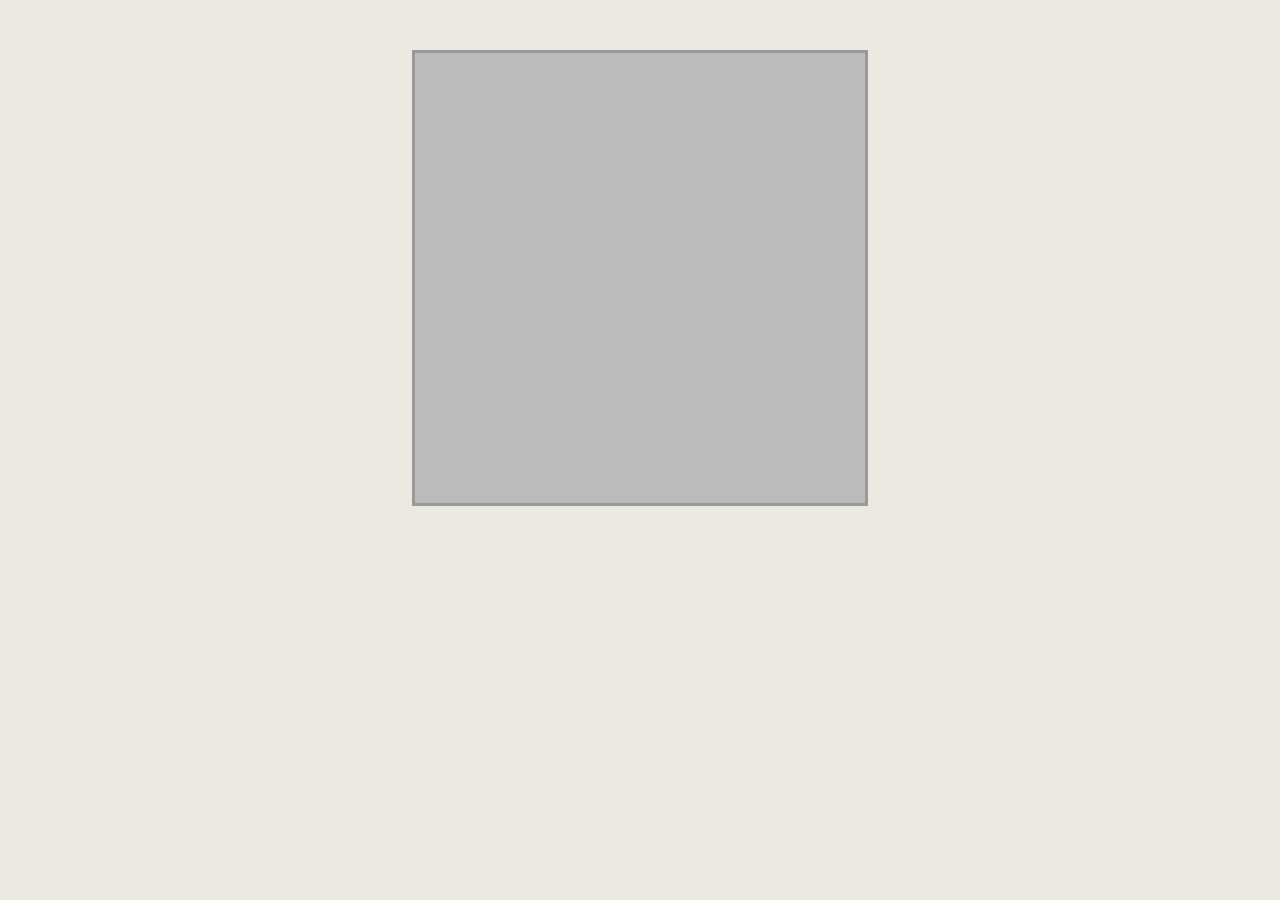
==== index.html @ ce9efcf8 "Name main page index.html for better GitHub pages" ====
<!DOCTYPE html>
<html>
	<head>
		<title>Fix the pipes!</title>
		<link rel="stylesheet" href="style.css"></link>
	</head>
	<body>
		<div class="container">
			<div id="game"></div>
			<script src="game.js"></script>
		</div>
	</body>
</html>
---- style.css ----
* {
	padding: 0;
	margin: 0;
	-moz-box-sizing: border-box;
	box-sizing: border-box;
}

body {
	background-color: #ece9e2;
}

div#game {
	position: relative;
	height: 456px;
	width: 456px;

	left: 0; right: 0;
	margin: 50px auto;

	border-width: 3px;
	border-style: solid;
	border-color: #999;

	background-color: #bbb
}

div.cell {
	float: left;
	height: 50px;
	width: 50px;

	border-width: 1px;
	border-style: solid;
	border-color: #bbb;

	background-color: #ddd;
}

#game.hidden {
	display: none;
}

.container {
	width: 100%;
	min-width: 456px;
}
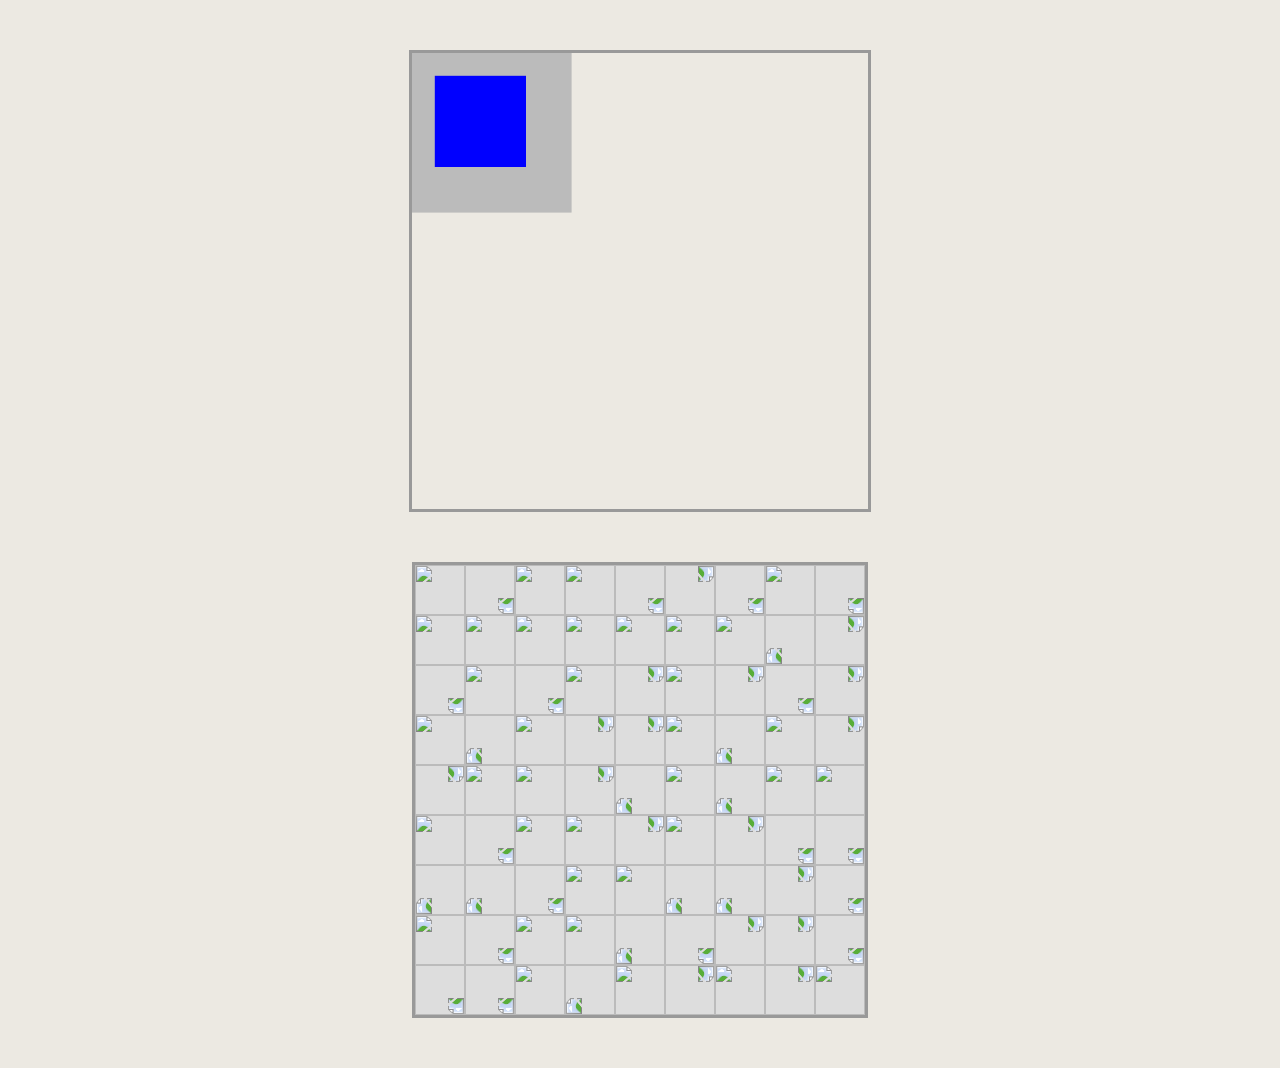
==== commit 44ddc76b: "temp" ====
--- a/index.html
+++ b/index.html
@@ -6,8 +6,11 @@
 	</head>
 	<body>
 		<div class="container">
+      <svg id="new-game" viewbox="0 0 10 10">
+        <rect class="cell" width="3" height="3" fill="indianred" />
+      </svg>
 			<div id="game"></div>
 			<script src="game.js"></script>
 		</div>
 	</body>
-</html>+</html>
--- a/style.css
+++ b/style.css
@@ -7,6 +7,35 @@
 
 body {
 	background-color: #ece9e2;
+}
+
+svg#new-game {
+  width: 456px;
+  height: 456px;
+
+  display: block;
+  left: 0; right: 0;
+  margin: 50px auto;
+
+  border: 3px solid #999;
+
+  /*background-color: #bbb;*/
+
+  box-sizing: content-box;
+}
+
+svg#new-game * {
+  /* shape-rendering: crisp-edges; */
+}
+
+svg rect.cell {
+  pointer-events: visible;
+  stroke: #bbb;
+  stroke-width: 1px;
+}
+
+svg rect.cell {
+  fill: blue;
 }
 
 div#game {
@@ -43,4 +72,4 @@
 .container {
 	width: 100%;
 	min-width: 456px;
-}+}
